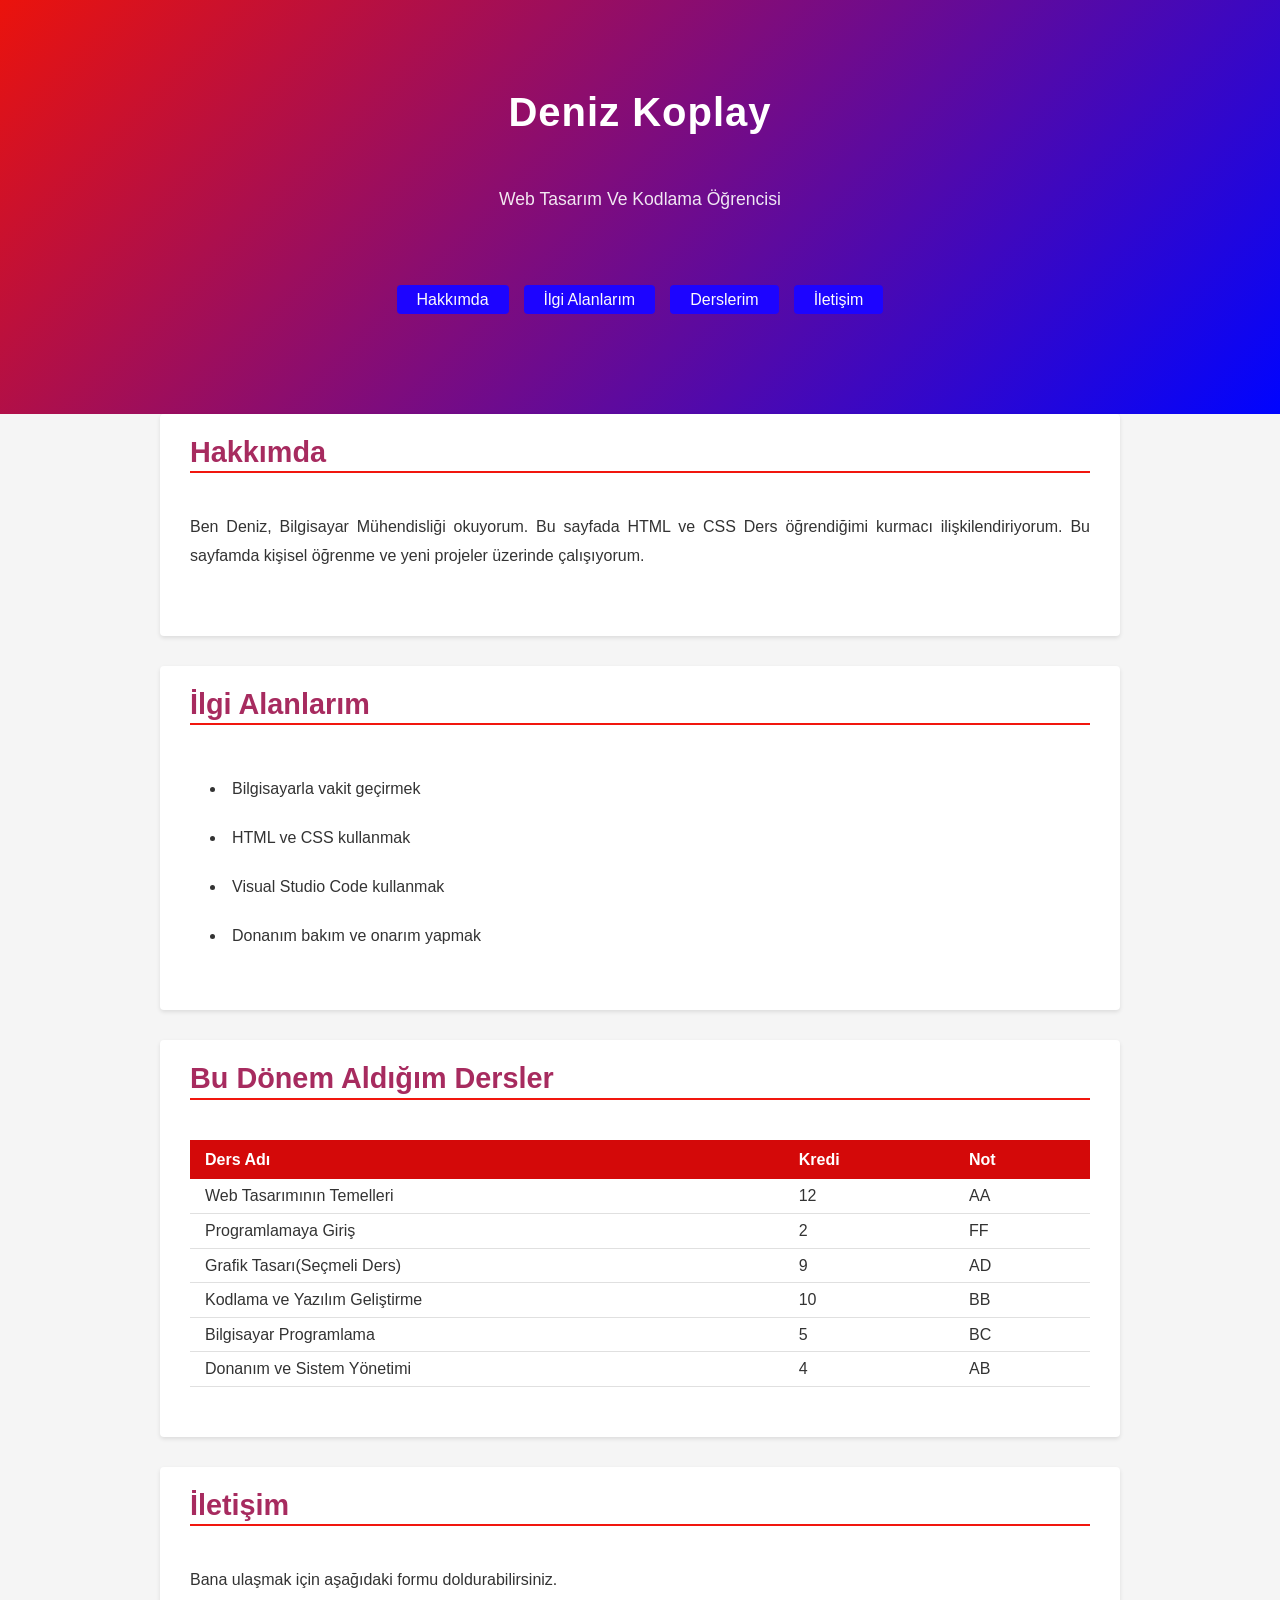
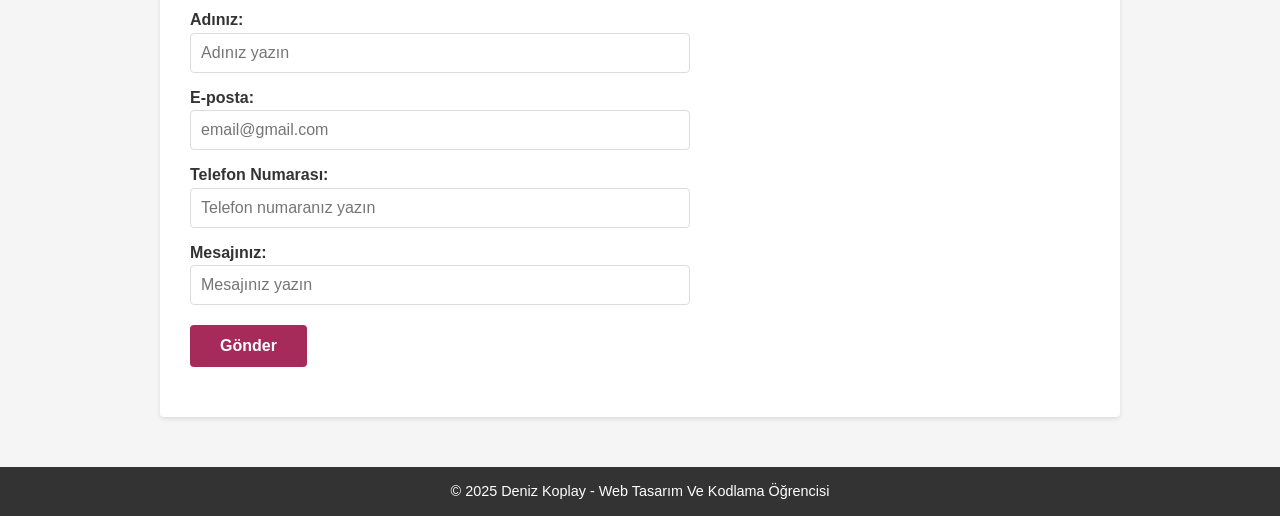
==== index.html @ 1a1df8e4 "deniz web" ====
<!DOCTYPE html>
<html lang="tr">
<head>
    <meta charset="UTF-8">
    <meta name="viewport" content="width=device-width, initial-scale=1.0">
    <title>Deniz Koplay - Web Tasarım Ve Kodlama Öğrencisi</title>
    <link rel="stylesheet" href="style.css">
</head>
<body>
    <header>

    <div class="container">
            <div class="header-content">
                <h1>Deniz Koplay</h1>
                <p class="subtitle">Web Tasarım Ve Kodlama Öğrencisi</p>
                <nav class="menu">
                    <a href="#hakkimda" class="nav-link">Hakkımda</a>
                    <a href="#İlgialanlarım" class="nav-link">İlgi Alanlarım</a>
                    <a href="#derslerim" class="nav-link">Derslerim</a>
                    <a href="#iletisim" class="nav-link">İletişim</a>
                </nav></div></div>
            </header>
    <main class="container">
        <section id="hakkimda" class="section">
            <h2>Hakkımda</h2>
            <div class="content-box">
                <p> Ben Deniz, Bilgisayar Mühendisliği okuyorum. Bu sayfada HTML ve CSS Ders öğrendiğimi kurmacı ilişkilendiriyorum. Bu sayfamda kişisel öğrenme ve yeni projeler üzerinde çalışıyorum.</p>
            </div>
        </section>
        <section id="İlgialanlarım" class="section"><h2>İlgi Alanlarım</h2>
            <div class="skills-list">
                <ul><li>Bilgisayarla vakit geçirmek</li>
                    <li>HTML ve CSS kullanmak</li>
                    <li>Visual Studio Code kullanmak</li>
                    <li>Donanım bakım ve onarım yapmak</li>
                </ul></div>
        </section>
        <section id="derslerim" class="section">
            <h2>Bu Dönem Aldığım Dersler</h2>
            <div class="table-container">
                <table class="courses-table">
                    <thead>
                        <tr>
                            <th>Ders Adı</th>
                            <th>Kredi</th>
                            <th>Not</th>
                        </tr> </thead> <tbody>   <tr>
                            <td>Web Tasarımının Temelleri</td>
                            <td>12</td>
                            <td>AA</td>
                        </tr>    <tr>
                            <td>Programlamaya Giriş</td>
                            <td>2</td>
                            <td>FF</td>
                        </tr> <tr>
                            <td>Grafik Tasarı(Seçmeli Ders)</td>
                            <td>9</td>
                            <td>AD</td>
                        </tr>
                        <tr>
                            <td>Kodlama ve Yazılım Geliştirme</td>
                            <td>10</td>
                            <td>BB</td>
                        </tr>
                        <tr>
                            <td>Bilgisayar Programlama</td>
                            <td>5</td>
                            <td>BC</td>
                        </tr>
                        <tr>
                            <td>Donanım ve Sistem Yönetimi</td>
                            <td>4</td>
                            <td>AB</td>
                        </tr>
                    </tbody>  </table>   </div>
        </section> <section id="iletisim" class="section">
            <h2>İletişim</h2>
            <div class="contact-box">
                <p>Bana ulaşmak için aşağıdaki formu doldurabilirsiniz.</p>
                <form class="contact-form">
                    <div class="form-group">
                        <label for="name">Adınız:</label>
                        <input type="text" id="name" name="name" placeholder="Adınız yazın">
                    </div>
                    <div class="form-group">
                        <label for="email">E-posta:</label>
                        <input type="email" id="email" name="email" placeholder="email@gmail.com">
                    </div> 
                    <div class="form-group">
                        <label for="Telno">Telefon Numarası:</label>
                        <input type="text" id="Telno" name="Telno" placeholder="Telefon numaranız yazın">
                    </div>
                    <div class="form-group">
                        <label for="message">Mesajınız:</label>
                        <input id="message" name="message" placeholder="Mesajınız yazın">
                    </div>
                    <button type="submit" class="submit-btn">Gönder</button>
                </form>
            </div>
        </section>
    </main><footer>
        <p>&copy; 2025 Deniz Koplay - Web Tasarım Ve Kodlama Öğrencisi</p>
    </footer>
</body>
</html>
---- style.css ----
* {
    margin: 0;
    padding: 0;
    box-sizing: border-box;
}

body {
    font-family: Arial, sans-serif;
    line-height: 0.6;
    color: #333;
    background-color: #f5f5f5;
}
header {
    background: linear-gradient(135deg, #eb130c 0%, #0004ff 100%);
    color: rgb(255, 255, 255);
    margin: 30 auto;
    padding: 100px ;
    text-align: center;
}
header .header-content {
    display: flex;
    flex-direction: column;
    align-items: center;
    gap: 60px;
}
header h1 {
    font-size: 2.5em;
    margin-bottom: 10px;
    font-weight: bold;
    letter-spacing: 1px;
}
header .subtitle {
    font-size: 1.1em;
    margin-bottom: 20px;
    opacity: 0.9;
}
.container {
    max-width: 1000px;
    margin: 0 auto;
    padding: 0 20px;
}
.menu {
    display: flex;
    justify-content: center;
    gap: 15px;
    flex-wrap: wrap;
}
.nav-link {
    background-color: rgb(29, 4, 255);
    color: rgb(252, 251, 251);
    padding: 10px 20px;
    text-decoration: none;
    border-radius: 4px;
    transition: background-color 0.3s ease;
    font-weight: 500;
}
.nav-link:hover {
    background-color: rgba(255, 255, 255, 0.3);
}
main {
    padding: 40px 0;
}
.section {
    background-color: white;
    margin-bottom: 30px;
    padding: 30px;
    border-radius: 4px;
    box-shadow: 0 2px 4px rgba(0, 0, 0, 0.1);
}
.section h2 {
    color: #a72b5f;
    font-size: 1.8em;
    margin-bottom: 20px;
    padding-bottom: 10px;
    border-bottom: 2px solid #f1160e;
}
.content-box {
    padding: 20px 0;
}
.content-box p {
    margin-bottom: 15px;
    text-align: justify;
    line-height: 1.8;
}
.skills-list ul {
    list-style-position: inside;
    padding: 20px 0;
}
.skills-list li {
    padding: 10px 0;
    margin-left: 20px;
    line-height: 1.8;
}
.table-container {
    overflow-x: auto;
}
.courses-table {    
    width: 100%;
    border-collapse: collapse;
    margin: 20px 0;
   } 
.courses-table thead {
    background-color: #d40909;
}
.courses-table th {
    color: white;
    padding: 15px;
    text-align: left;
    font-weight: bold;
}
.courses-table td {
    padding: 12px 15px;
    border-bottom: 1px solid #e0e0e0;
}
.courses-table tbody tr:hover {
    background-color: #f9f9f9;
}
.contact-box {
    padding: 20px 0;
}
.contact-box p {
    margin-bottom: 20px;
    line-height: 1.8;
}
.contact-form {
    max-width: 500px;
}
.form-group {
    margin-bottom: 20px;
}
.form-group label {
    display: block;
    margin-bottom: 8px;
    font-weight: bold;
    color: #333;
}
.form-group input,
.form-group textarea {
    width: 100%;
    padding: 10px;
    border: 1px solid #ddd;
    border-radius: 4px;
    font-family: Arial, sans-serif;
    font-size: 1em;
    resize: vertical;
}
.form-group input:focus,
.form-group textarea:focus {
    outline: none;
    border-color: #c7c404;
    box-shadow: 0 0 5px rgba(233, 7, 233, 0.3);
}
.submit-btn {
    background-color: #a72b5a;
    color: white;
    padding: 12px 30px;
    border: none;
    border-radius: 4px;
    font-size: 1em;
    font-weight: bold;
    cursor: pointer;
}
.submit-btn:hover {
    background-color: #4f5a1e;
}
footer {
    background-color: #333;
    color: white;
    text-align: center;
    padding: 20px 0;
    margin-top: 50px;
}
footer p {
    margin: 0;
    font-size: 0.9em;
}
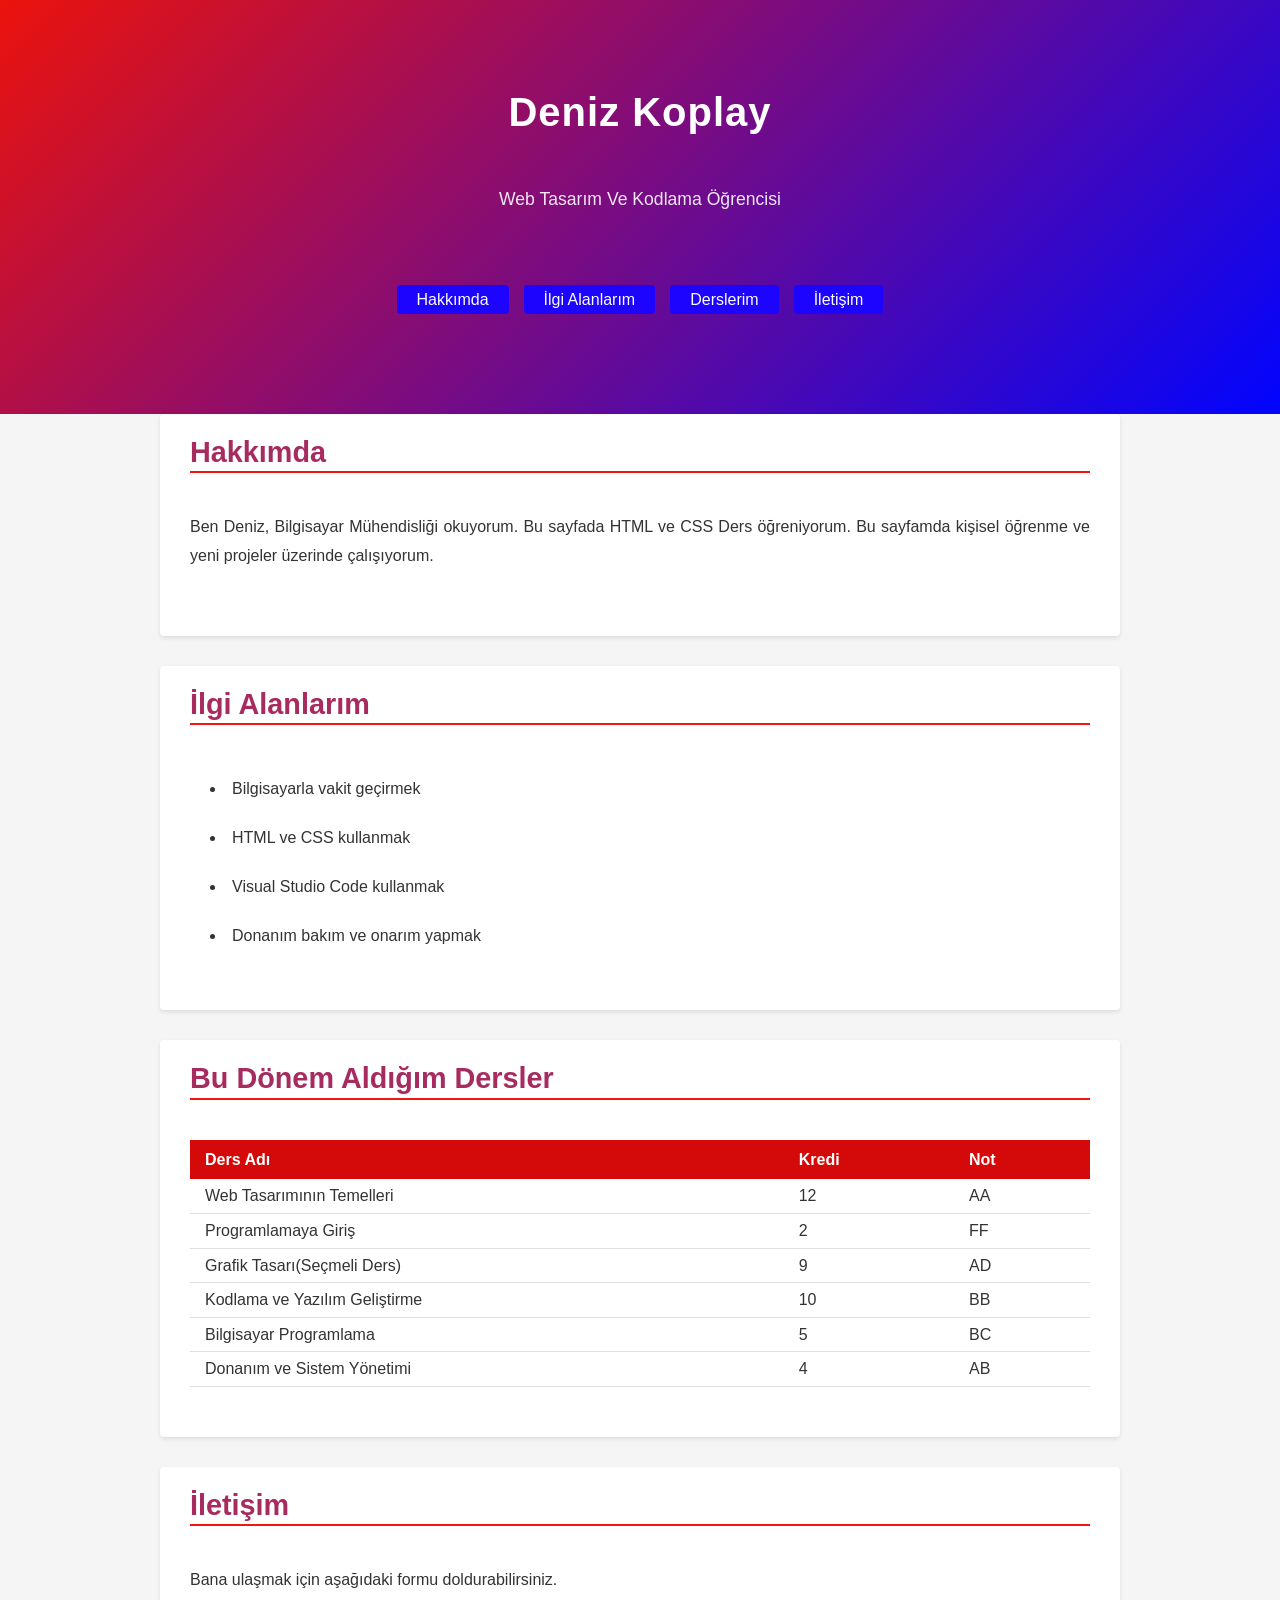
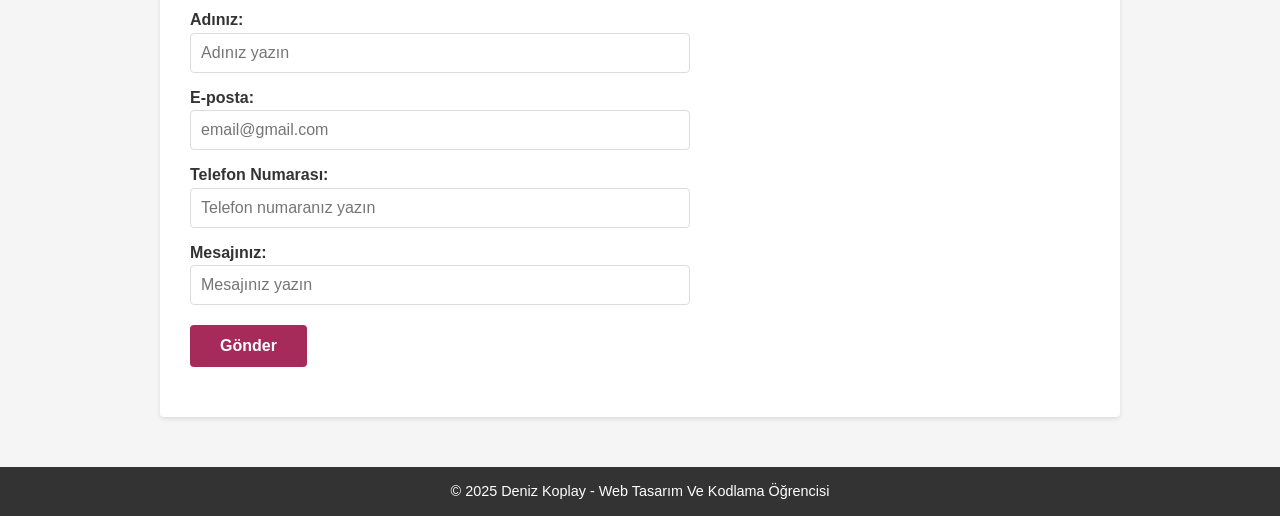
==== commit fccf0dbe: "yeniden değiştirildi" ====
--- a/index.html
+++ b/index.html
@@ -3,7 +3,7 @@
 <head>
     <meta charset="UTF-8">
     <meta name="viewport" content="width=device-width, initial-scale=1.0">
-    <title>Deniz Koplay - Web Tasarım Ve Kodlama Öğrencisi</title>
+    <title>Deniz Koplay -11.08.2026 </title>
     <link rel="stylesheet" href="style.css">
 </head>
 <body>
@@ -24,7 +24,7 @@
         <section id="hakkimda" class="section">
             <h2>Hakkımda</h2>
             <div class="content-box">
-                <p> Ben Deniz, Bilgisayar Mühendisliği okuyorum. Bu sayfada HTML ve CSS Ders öğrendiğimi kurmacı ilişkilendiriyorum. Bu sayfamda kişisel öğrenme ve yeni projeler üzerinde çalışıyorum.</p>
+                <p> Ben Deniz, Bilgisayar Mühendisliği okuyorum. Bu sayfada HTML ve CSS Ders öğreniyorum. Bu sayfamda kişisel öğrenme ve yeni projeler üzerinde çalışıyorum.</p>
             </div>
         </section>
         <section id="İlgialanlarım" class="section"><h2>İlgi Alanlarım</h2>
